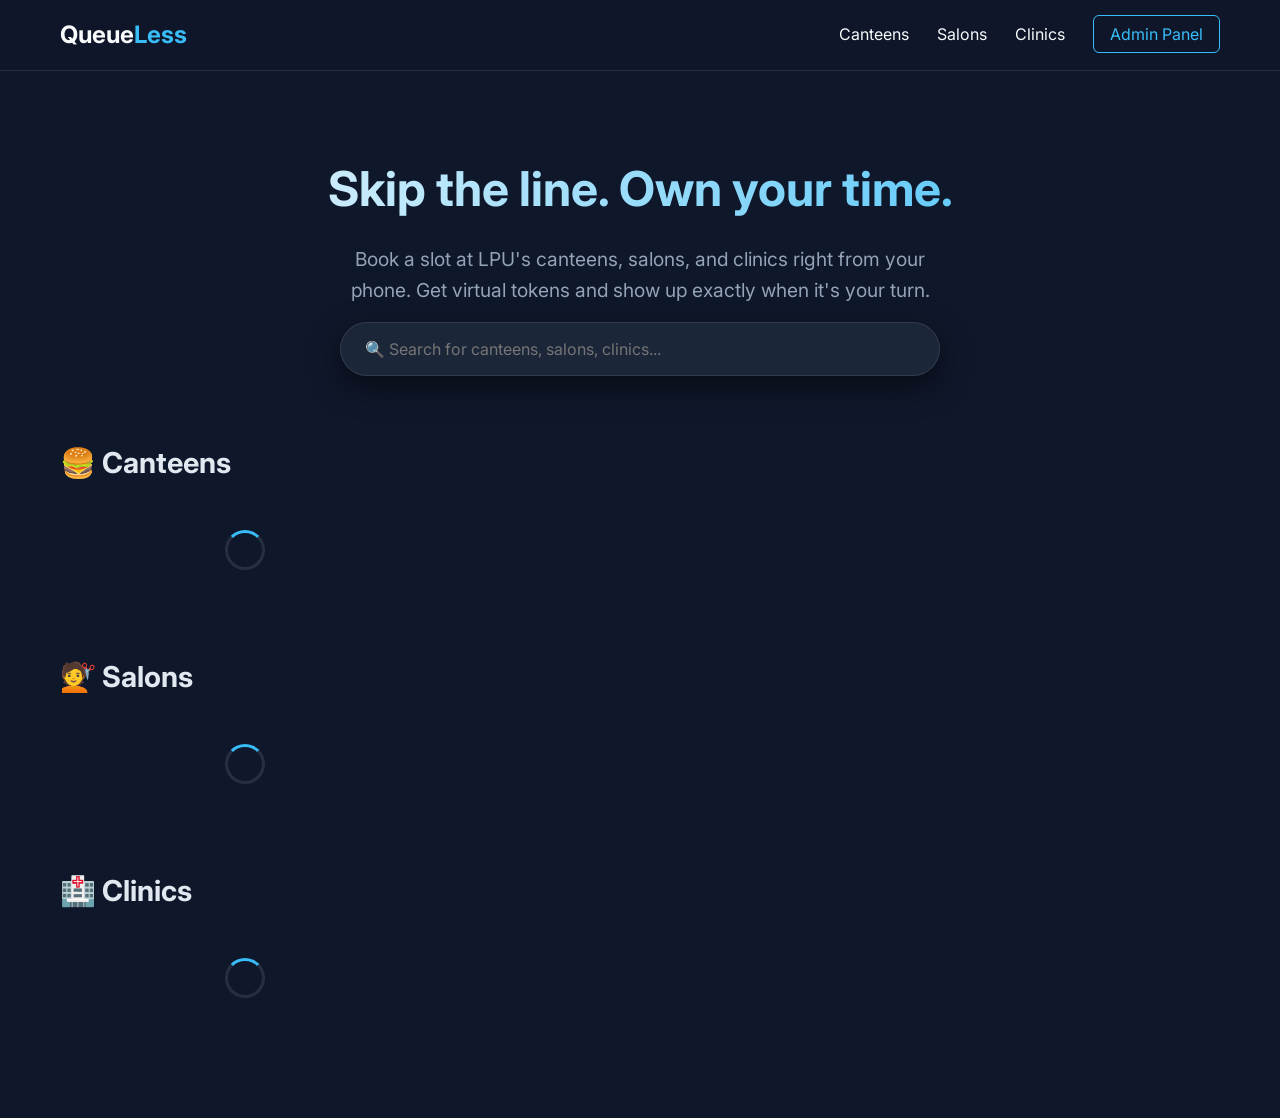
==== frontend/index.html @ 1bfd5995 "Initial commit" ====
<!DOCTYPE html>
<html lang="en">
<head>
    <meta charset="UTF-8">
    <meta name="viewport" content="width=device-width, initial-scale=1.0">
    <title>QueueLess | Smart Slot Booking</title>
    <link rel="stylesheet" href="style.css">
    <link href="https://fonts.googleapis.com/css2?family=Inter:wght@300;400;600;700&display=swap" rel="stylesheet">
</head>
<body>

    <!-- Notification Toast -->
    <div id="notificationToast" class="toast hidden">
        <div class="toast-content">
            <span class="icon">🔔</span>
            <p id="toastMessage">Notification message</p>
        </div>
    </div>

    <!-- Header -->
    <header class="glass-header">
        <div class="container nav-bar">
            <div class="logo">Queue<span>Less</span></div>
            <nav>
                <a href="#canteens">Canteens</a>
                <a href="#salons">Salons</a>
                <a href="#clinics">Clinics</a>
                <a href="admin.html" class="btn-outline">Admin Panel</a>
            </nav>
        </div>
    </header>

    <!-- Hero Section -->
    <section class="hero container">
        <h1>Skip the line. Own your time.</h1>
        <p>Book a slot at LPU's canteens, salons, and clinics right from your phone. Get virtual tokens and show up exactly when it's your turn.</p>
    </section>

    <!-- Search Bar -->
    <div class="container search-container">
        <input type="text" id="searchInput" placeholder="🔍 Search for canteens, salons, clinics..." oninput="filterServices()">
    </div>

    <!-- Services Container -->
    <main class="container">
        <!-- Canteens -->
        <section id="canteens" class="service-section">
            <h2>🍔 Canteens</h2>
            <div class="card-grid" id="canteenGrid">
                <div class="spinner"></div> <!-- Loading skeleton -->
            </div>
        </section>

        <!-- Salons -->
        <section id="salons" class="service-section">
            <h2>💇 Salons</h2>
            <div class="card-grid" id="salonGrid">
                <div class="spinner"></div>
            </div>
        </section>

        <!-- Clinics -->
        <section id="clinics" class="service-section">
            <h2>🏥 Clinics</h2>
            <div class="card-grid" id="clinicGrid">
                <div class="spinner"></div>
            </div>
        </section>
    </main>

    <!-- Booking details dashboard (for currently active user token) -->
    <div class="active-status hidden" id="activeStatus">
        <div class="status-content">
            <h3>Your Live Queue Status</h3>
            <div class="status-grid">
                <div class="status-item">
                    <span>Your Token</span>
                    <strong id="userTokenDisplay">-</strong>
                </div>
                <div class="status-item">
                    <span>Serving Now</span>
                    <strong id="servingTokenDisplay">-</strong>
                </div>
                <div class="status-item">
                    <span>Position</span>
                    <strong id="positionDisplay">-</strong>
                </div>
                <div class="status-item">
                    <span>ETA</span>
                    <strong id="etaDisplay">-</strong>
                </div>
                <div class="status-item">
                    <button class="btn-danger" id="cancelBtn" onclick="cancelBooking()">Cancel</button>
                </div>
            </div>
        </div>
    </div>

    <!-- Booking Modal -->
    <div id="bookingModal" class="modal hidden">
        <div class="modal-content glass-card">
            <span class="close-btn" onclick="closeModal()">&times;</span>
            <h2 id="modalTitle">Book Slot</h2>
            <form id="bookingForm" onsubmit="submitBooking(event)">
                <input type="hidden" id="serviceId">
                <input type="hidden" id="serviceCategory">
                
                <div class="form-group">
                    <label for="userName">Name</label>
                    <input type="text" id="userName" required placeholder="Enter your full name">
                </div>
                
                <div class="form-group">
                    <label for="userPhone">Phone Number</label>
                    <input type="tel" id="userPhone" required pattern="[0-9]{10}" placeholder="10-digit number">
                </div>

                <div class="form-group">
                    <label>Available Slots Left</label>
                    <div class="slot-count" id="slotsLeft">--</div>
                </div>
                
                <button type="submit" class="btn-primary" id="bookBtn">Confirm Booking</button>
            </form>
        </div>
    </div>

    <script src="script.js"></script>
</body>
</html>
---- frontend/style.css ----
:root {
    --bg-color: #0f172a;
    --text-primary: #f8fafc;
    --text-secondary: #94a3b8;
    --accent-color: #38bdf8;
    --accent-glow: rgba(56, 189, 248, 0.4);
    --card-bg: rgba(30, 41, 59, 0.7);
    --card-border: rgba(255, 255, 255, 0.1);
    --success: #10b981;
    --danger: #ef4444;
}

* {
    margin: 0;
    padding: 0;
    box-sizing: border-box;
    font-family: 'Inter', sans-serif;
}

body {
    background-color: var(--bg-color);
    color: var(--text-primary);
    line-height: 1.6;
    overflow-x: hidden;
    padding-bottom: 100px;
}

.container {
    max-width: 1200px;
    margin: 0 auto;
    padding: 0 20px;
}

/* Typography & Colors */
h1 {
    font-size: 3rem;
    font-weight: 700;
    margin-bottom: 1rem;
    background: linear-gradient(90deg, #f8fafc, #38bdf8);
    -webkit-background-clip: text;
    -webkit-text-fill-color: transparent;
}

h2 {
    font-size: 1.8rem;
    margin-bottom: 1.5rem;
    color: #e2e8f0;
}

p {
    color: var(--text-secondary);
}

.hidden {
    display: none !important;
}

/* Glassmorphism Classes */
.glass-header {
    background: rgba(15, 23, 42, 0.8);
    backdrop-filter: blur(12px);
    -webkit-backdrop-filter: blur(12px);
    border-bottom: 1px solid var(--card-border);
    position: sticky;
    top: 0;
    z-index: 100;
    padding: 1rem 0;
}

.nav-bar {
    display: flex;
    justify-content: space-between;
    align-items: center;
}

.logo {
    font-size: 1.5rem;
    font-weight: 700;
}
.logo span {
    color: var(--accent-color);
}

nav a {
    color: var(--text-primary);
    text-decoration: none;
    margin-left: 1.5rem;
    font-weight: 400;
    transition: color 0.3s;
}

nav a:hover {
    color: var(--accent-color);
}

/* Buttons */
.btn-outline {
    border: 1px solid var(--accent-color);
    color: var(--accent-color);
    padding: 0.5rem 1rem;
    border-radius: 6px;
    transition: all 0.3s ease;
}

.btn-outline:hover {
    background: var(--accent-color);
    color: var(--bg-color) !important;
    box-shadow: 0 0 15px var(--accent-glow);
}

.btn-primary {
    background: var(--accent-color);
    color: var(--bg-color);
    border: none;
    padding: 0.75rem 1.5rem;
    border-radius: 6px;
    font-size: 1rem;
    font-weight: 600;
    cursor: pointer;
    transition: all 0.3s ease;
    width: 100%;
}

.btn-primary:hover {
    box-shadow: 0 0 15px var(--accent-glow);
    transform: translateY(-2px);
}

.btn-primary:disabled {
    background: #475569;
    cursor: not-allowed;
    box-shadow: none;
    transform: none;
}

/* Hero */
.hero {
    text-align: center;
    padding: 5rem 0 3rem 0;
}

.hero p {
    font-size: 1.2rem;
    max-width: 600px;
    margin: 0 auto;
}

/* Services Sections */
.service-section {
    margin-top: 4rem;
}

.card-grid {
    display: grid;
    grid-template-columns: repeat(auto-fill, minmax(300px, 1fr));
    gap: 1.5rem;
}

.service-card {
    background: var(--card-bg);
    border: 1px solid var(--card-border);
    border-radius: 12px;
    padding: 1.5rem;
    transition: transform 0.3s ease, border-color 0.3s ease;
}

.service-card:hover {
    transform: translateY(-5px);
    border-color: var(--accent-color);
}

.service-card h3 {
    font-size: 1.3rem;
    margin-bottom: 0.5rem;
}

.service-card .location {
    font-size: 0.9rem;
    color: var(--text-secondary);
    margin-bottom: 1rem;
    display: flex;
    align-items: center;
    gap: 5px;
}

.live-tags {
    display: flex;
    justify-content: space-between;
    margin-bottom: 1.5rem;
    padding: 0.8rem;
    background: rgba(0, 0, 0, 0.2);
    border-radius: 8px;
}

.tag {
    display: flex;
    flex-direction: column;
}

.tag span {
    font-size: 0.8rem;
    color: var(--text-secondary);
}

.tag strong {
    font-size: 1.1rem;
    color: var(--accent-color);
}

/* Modals */
.modal {
    position: fixed;
    top: 0;
    left: 0;
    width: 100%;
    height: 100%;
    background: rgba(0,0,0,0.7);
    backdrop-filter: blur(5px);
    display: flex;
    justify-content: center;
    align-items: center;
    z-index: 1000;
}

.glass-card {
    background: #1e293b;
    border: 1px solid var(--card-border);
    border-radius: 12px;
    padding: 2rem;
    width: 90%;
    max-width: 400px;
    position: relative;
    box-shadow: 0 20px 40px rgba(0,0,0,0.5);
}

.close-btn {
    position: absolute;
    top: 15px;
    right: 20px;
    font-size: 1.5rem;
    cursor: pointer;
    color: var(--text-secondary);
    transition: color 0.3s;
}

.close-btn:hover {
    color: var(--danger);
}

.form-group {
    margin-bottom: 1.5rem;
}

.form-group label {
    display: block;
    margin-bottom: 0.5rem;
    font-size: 0.9rem;
    color: #cbd5e1;
}

.form-group input {
    width: 100%;
    padding: 0.8rem;
    background: #0f172a;
    border: 1px solid var(--card-border);
    border-radius: 6px;
    color: white;
    font-size: 1rem;
}

.form-group input:focus {
    outline: none;
    border-color: var(--accent-color);
    box-shadow: 0 0 5px var(--accent-glow);
}

/* Active Status Bar (Floating) */
.active-status {
    position: fixed;
    bottom: 20px;
    left: 50%;
    transform: translateX(-50%);
    background: rgba(15, 23, 42, 0.95);
    backdrop-filter: blur(10px);
    border: 1px solid var(--accent-color);
    border-radius: 12px;
    padding: 1rem 2rem;
    box-shadow: 0 10px 30px var(--accent-glow);
    z-index: 90;
    width: 90%;
    max-width: 600px;
    text-align: center;
}

.status-grid {
    display: flex;
    justify-content: space-around;
    margin-top: 1rem;
}

.status-item {
    display: flex;
    flex-direction: column;
}

.status-item span {
    font-size: 0.8rem;
    color: var(--text-secondary);
}

.status-item strong {
    font-size: 1.5rem;
    color: var(--accent-color);
}

/* Notification Toast */
.toast {
    position: fixed;
    top: 20px;
    right: 20px;
    background: var(--success);
    color: white;
    padding: 1rem 1.5rem;
    border-radius: 8px;
    z-index: 2000;
    box-shadow: 0 5px 15px rgba(0,0,0,0.3);
    animation: slideIn 0.3s ease;
}

.toast-content {
    display: flex;
    align-items: center;
    gap: 10px;
}

@keyframes slideIn {
    from { transform: translateX(100%); opacity: 0; }
    to { transform: translateX(0); opacity: 1; }
}

.spinner {
    width: 40px;
    height: 40px;
    border: 3px solid rgba(255,255,255,0.1);
    border-radius: 50%;
    border-top-color: var(--accent-color);
    animation: spin 1s ease-in-out infinite;
    margin: 20px auto;
}

@keyframes spin {
    to { transform: rotate(360deg); }
}

/* Table styles for Admin panel */
.admin-view {
    padding: 3rem 0;
}

.admin-header {
    display: flex;
    justify-content: space-between;
    align-items: center;
    margin-bottom: 2rem;
}

.flex-container {
    display: flex;
    gap: 2rem;
    flex-wrap: wrap;
}

.admin-sidebar {
    width: 250px;
    background: var(--card-bg);
    border: 1px solid var(--card-border);
    border-radius: 12px;
    padding: 1rem;
    align-self: flex-start;
}

.admin-sidebar h3 {
    margin-bottom: 1rem;
    font-size: 1.1rem;
    border-bottom: 1px solid var(--card-border);
    padding-bottom: 0.5rem;
}

.sidebar-btn {
    display: block;
    width: 100%;
    text-align: left;
    background: none;
    border: none;
    color: var(--text-secondary);
    padding: 0.8rem;
    cursor: pointer;
    border-radius: 6px;
    transition: all 0.2s;
}

.sidebar-btn:hover, .sidebar-btn.active {
    background: rgba(56, 189, 248, 0.1);
    color: var(--accent-color);
}

.admin-content {
    flex: 1;
    background: var(--card-bg);
    border: 1px solid var(--card-border);
    border-radius: 12px;
    padding: 2rem;
}

.queue-header {
    display: flex;
    justify-content: space-between;
    align-items: center;
    margin-bottom: 2rem;
    background: rgba(0,0,0,0.2);
    padding: 1.5rem;
    border-radius: 10px;
}

table {
    width: 100%;
    border-collapse: collapse;
}

th, td {
    padding: 1rem;
    text-align: left;
    border-bottom: 1px solid var(--card-border);
}

th {
    color: var(--text-secondary);
    font-weight: 500;
}

tbody tr:hover {
    background: rgba(255,255,255,0.02);
}

/* Extra Feature Styles */
.search-container {
    margin-top: -2rem;
    margin-bottom: 2rem;
    position: relative;
    z-index: 10;
    text-align: center;
}
#searchInput {
    width: 100%;
    max-width: 600px;
    padding: 1rem 1.5rem;
    font-size: 1rem;
    border-radius: 30px;
    border: 1px solid var(--card-border);
    background: rgba(30, 41, 59, 0.9);
    color: white;
    backdrop-filter: blur(10px);
    box-shadow: 0 10px 30px rgba(0,0,0,0.5);
    transition: all 0.3s;
}
#searchInput:focus {
    outline: none;
    border-color: var(--accent-color);
    box-shadow: 0 0 15px var(--accent-glow);
}

.btn-danger {
    background: rgba(239, 68, 68, 0.2);
    color: var(--danger);
    border: 1px solid var(--danger);
    padding: 0.5rem 1rem;
    border-radius: 6px;
    cursor: pointer;
    transition: all 0.3s;
    font-weight: 600;
}
.btn-danger:hover {
    background: var(--danger);
    color: white;
}
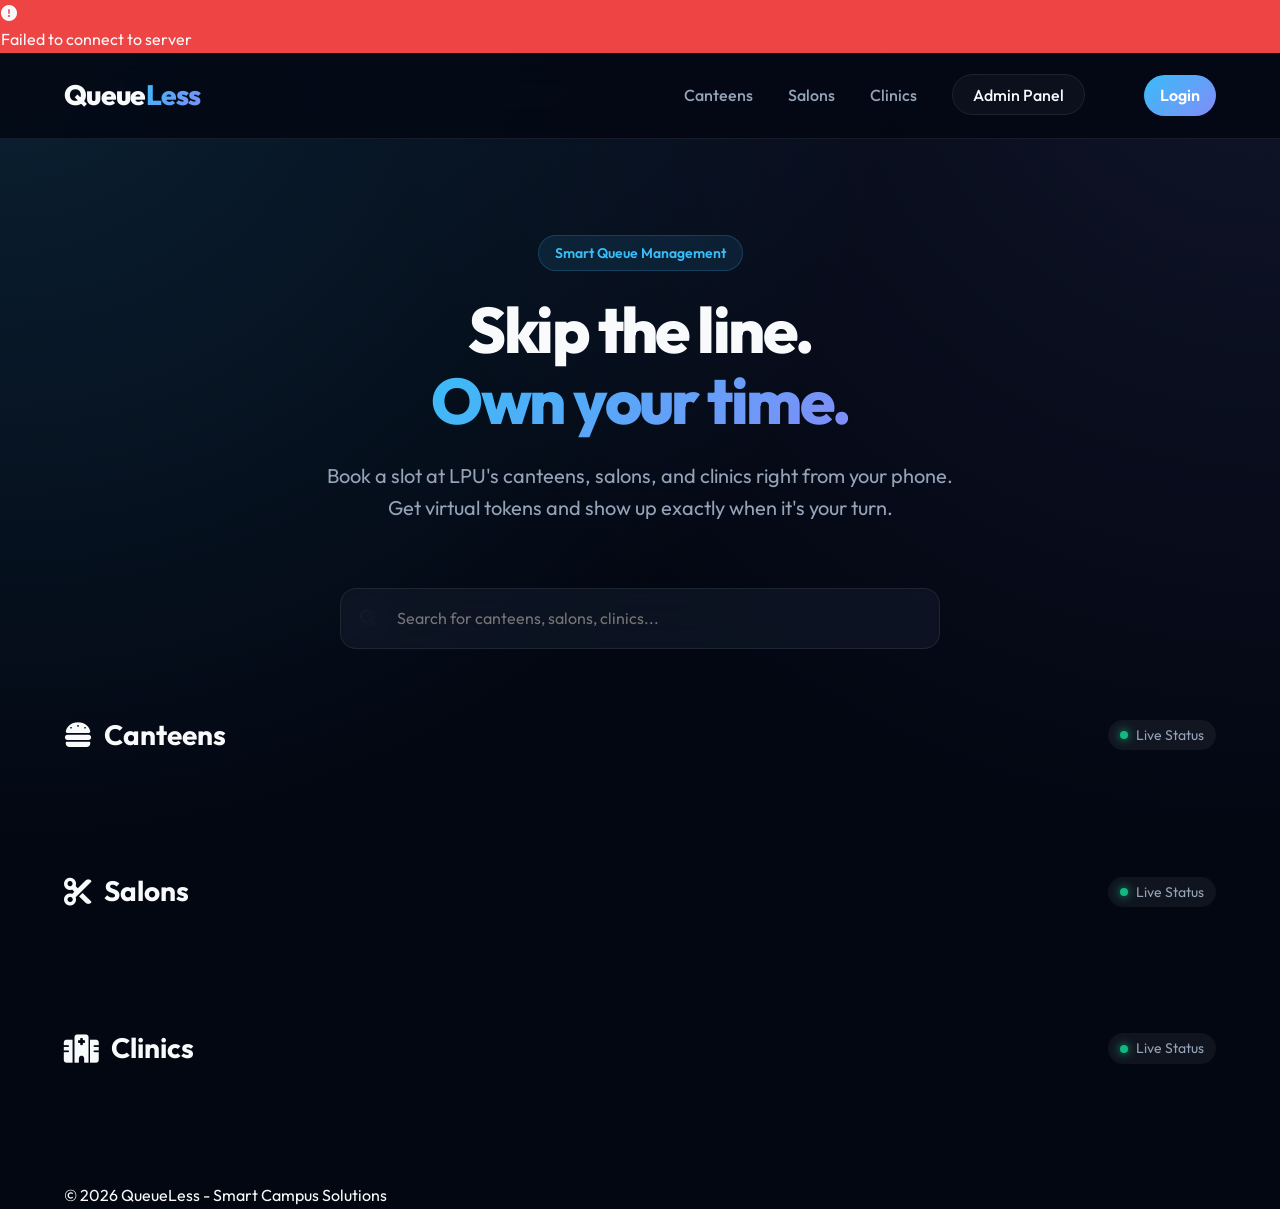
==== commit ad196ba0: "update" ====
--- a/frontend/index.html
+++ b/frontend/index.html
@@ -3,16 +3,25 @@
 <head>
     <meta charset="UTF-8">
     <meta name="viewport" content="width=device-width, initial-scale=1.0">
-    <title>QueueLess | Smart Slot Booking</title>
+    <title>QueueLess | Smart Slot Booking System for LPU</title>
+    <meta name="description" content="QueueLess is a smart slot booking system for LPU canteens, salons, and clinics. Skip the lines and manage your time efficiently.">
+    
+    <!-- Premium Fonts -->
+    <link rel="preconnect" href="https://fonts.googleapis.com">
+    <link rel="preconnect" href="https://fonts.gstatic.com" crossorigin>
+    <link href="https://fonts.googleapis.com/css2?family=Outfit:wght@300;400;500;600;700;800&display=swap" rel="stylesheet">
+    
+    <!-- Icons -->
+    <link rel="stylesheet" href="https://cdnjs.cloudflare.com/ajax/libs/font-awesome/6.4.0/css/all.min.css">
+    
     <link rel="stylesheet" href="style.css">
-    <link href="https://fonts.googleapis.com/css2?family=Inter:wght@300;400;600;700&display=swap" rel="stylesheet">
 </head>
 <body>
 
     <!-- Notification Toast -->
     <div id="notificationToast" class="toast hidden">
         <div class="toast-content">
-            <span class="icon">🔔</span>
+            <i class="fas fa-bell"></i>
             <p id="toastMessage">Notification message</p>
         </div>
     </div>
@@ -21,60 +30,87 @@
     <header class="glass-header">
         <div class="container nav-bar">
             <div class="logo">Queue<span>Less</span></div>
-            <nav>
+            <nav id="mainNav">
                 <a href="#canteens">Canteens</a>
                 <a href="#salons">Salons</a>
                 <a href="#clinics">Clinics</a>
                 <a href="admin.html" class="btn-outline">Admin Panel</a>
+                <div id="authLinks" style="display:inline-block; margin-left:1.5rem;">
+                    <!-- Populated by JS -->
+                </div>
             </nav>
         </div>
     </header>
 
     <!-- Hero Section -->
     <section class="hero container">
-        <h1>Skip the line. Own your time.</h1>
+        <div class="hero-badge">Smart Queue Management</div>
+        <h1>Skip the line. <br><span>Own your time.</span></h1>
         <p>Book a slot at LPU's canteens, salons, and clinics right from your phone. Get virtual tokens and show up exactly when it's your turn.</p>
     </section>
 
     <!-- Search Bar -->
     <div class="container search-container">
-        <input type="text" id="searchInput" placeholder="🔍 Search for canteens, salons, clinics..." oninput="filterServices()">
+        <div class="search-wrapper">
+            <i class="fas fa-search"></i>
+            <input type="text" id="searchInput" placeholder="Search for canteens, salons, clinics..." oninput="filterServices()">
+        </div>
     </div>
 
     <!-- Services Container -->
     <main class="container">
         <!-- Canteens -->
         <section id="canteens" class="service-section">
-            <h2>🍔 Canteens</h2>
+            <div class="section-header">
+                <h2><i class="fas fa-hamburger"></i> Canteens</h2>
+                <div class="live-indicator"><span class="dot"></span> Live Status</div>
+            </div>
             <div class="card-grid" id="canteenGrid">
-                <div class="spinner"></div> <!-- Loading skeleton -->
+                <div class="spinner-container">
+                    <div class="spinner"></div>
+                    <p>Fetching latest data...</p>
+                </div>
             </div>
         </section>
 
         <!-- Salons -->
         <section id="salons" class="service-section">
-            <h2>💇 Salons</h2>
+            <div class="section-header">
+                <h2><i class="fas fa-scissors"></i> Salons</h2>
+                <div class="live-indicator"><span class="dot"></span> Live Status</div>
+            </div>
             <div class="card-grid" id="salonGrid">
-                <div class="spinner"></div>
+                <div class="spinner-container">
+                    <div class="spinner"></div>
+                    <p>Fetching latest data...</p>
+                </div>
             </div>
         </section>
 
         <!-- Clinics -->
         <section id="clinics" class="service-section">
-            <h2>🏥 Clinics</h2>
+            <div class="section-header">
+                <h2><i class="fas fa-hospital"></i> Clinics</h2>
+                <div class="live-indicator"><span class="dot"></span> Live Status</div>
+            </div>
             <div class="card-grid" id="clinicGrid">
-                <div class="spinner"></div>
+                <div class="spinner-container">
+                    <div class="spinner"></div>
+                    <p>Fetching latest data...</p>
+                </div>
             </div>
         </section>
     </main>
 
-    <!-- Booking details dashboard (for currently active user token) -->
+    <!-- Active Status Bar (Floating) -->
     <div class="active-status hidden" id="activeStatus">
         <div class="status-content">
-            <h3>Your Live Queue Status</h3>
+            <div class="status-header">
+                <h3><i class="fas fa-ticket-alt"></i> Your Active Booking</h3>
+            </div>
             <div class="status-grid">
                 <div class="status-item">
-                    <span>Your Token</span>
+                    <span>Token</span>
                     <strong id="userTokenDisplay">-</strong>
                 </div>
                 <div class="status-item">
@@ -89,8 +125,20 @@
                     <span>ETA</span>
                     <strong id="etaDisplay">-</strong>
                 </div>
-                <div class="status-item">
-                    <button class="btn-danger" id="cancelBtn" onclick="cancelBooking()">Cancel</button>
+                <div class="status-item cancel-action">
+                    <button class="btn-danger-outline" id="cancelBtn" onclick="cancelBooking()">
+                        <i class="fas fa-times"></i> Cancel
+                    </button>
+                </div>
+            </div>
+            <!-- Progress Bar -->
+            <div class="queue-progress-container">
+                <div class="queue-progress-bar">
+                    <div id="queueProgressFill" class="progress-fill" style="width: 5%"></div>
+                </div>
+                <div class="progress-labels">
+                    <span>Joined</span>
+                    <span>Your Turn</span>
                 </div>
             </div>
         </div>
@@ -100,24 +148,35 @@
     <div id="bookingModal" class="modal hidden">
         <div class="modal-content glass-card">
             <span class="close-btn" onclick="closeModal()">&times;</span>
-            <h2 id="modalTitle">Book Slot</h2>
+            <div class="modal-header">
+                <i class="fas fa-calendar-check"></i>
+                <h2 id="modalTitle">Book Slot</h2>
+            </div>
             <form id="bookingForm" onsubmit="submitBooking(event)">
                 <input type="hidden" id="serviceId">
                 <input type="hidden" id="serviceCategory">
                 
                 <div class="form-group">
-                    <label for="userName">Name</label>
-                    <input type="text" id="userName" required placeholder="Enter your full name">
+                    <label for="userName">Full Name</label>
+                    <div class="input-wrapper">
+                        <i class="fas fa-user"></i>
+                        <input type="text" id="userName" required placeholder="John Doe">
+                    </div>
                 </div>
                 
                 <div class="form-group">
                     <label for="userPhone">Phone Number</label>
-                    <input type="tel" id="userPhone" required pattern="[0-9]{10}" placeholder="10-digit number">
+                    <div class="input-wrapper">
+                        <i class="fas fa-phone"></i>
+                        <input type="tel" id="userPhone" required pattern="[0-9]{10}" placeholder="10-digit number">
+                    </div>
                 </div>
 
-                <div class="form-group">
-                    <label>Available Slots Left</label>
-                    <div class="slot-count" id="slotsLeft">--</div>
+                <div class="modal-info">
+                    <div class="info-item">
+                        <span>Slots Left</span>
+                        <strong id="slotsLeft">--</strong>
+                    </div>
                 </div>
                 
                 <button type="submit" class="btn-primary" id="bookBtn">Confirm Booking</button>
@@ -125,6 +184,12 @@
         </div>
     </div>
 
+    <footer>
+        <div class="container">
+            <p>&copy; 2026 QueueLess - Smart Campus Solutions</p>
+        </div>
+    </footer>
+
     <script src="script.js"></script>
 </body>
 </html>
--- a/frontend/style.css
+++ b/frontend/style.css
@@ -1,70 +1,71 @@
 :root {
-    --bg-color: #0f172a;
+    --bg-color: #030712;
+    --card-bg: rgba(17, 24, 39, 0.7);
+    --card-border: rgba(255, 255, 255, 0.08);
+    --accent-primary: #38bdf8;
+    --accent-secondary: #818cf8;
     --text-primary: #f8fafc;
     --text-secondary: #94a3b8;
-    --accent-color: #38bdf8;
-    --accent-glow: rgba(56, 189, 248, 0.4);
-    --card-bg: rgba(30, 41, 59, 0.7);
-    --card-border: rgba(255, 255, 255, 0.1);
     --success: #10b981;
     --danger: #ef4444;
+    --glass-blur: 16px;
+    --transition-smooth: all 0.4s cubic-bezier(0.4, 0, 0.2, 1);
 }
 
 * {
     margin: 0;
     padding: 0;
     box-sizing: border-box;
-    font-family: 'Inter', sans-serif;
+    font-family: 'Outfit', sans-serif;
+    scroll-behavior: smooth;
 }
 
 body {
     background-color: var(--bg-color);
+    background-image: 
+        radial-gradient(at 0% 0%, rgba(56, 189, 248, 0.15) 0px, transparent 50%),
+        radial-gradient(at 100% 0%, rgba(129, 140, 248, 0.1) 0px, transparent 50%);
     color: var(--text-primary);
     line-height: 1.6;
     overflow-x: hidden;
-    padding-bottom: 100px;
+    min-height: 100vh;
+}
+
+/* Custom Scrollbar */
+::-webkit-scrollbar {
+    width: 8px;
+}
+::-webkit-scrollbar-track {
+    background: var(--bg-color);
+}
+::-webkit-scrollbar-thumb {
+    background: #1f2937;
+    border-radius: 10px;
+}
+::-webkit-scrollbar-thumb:hover {
+    background: var(--accent-primary);
 }
 
 .container {
     max-width: 1200px;
     margin: 0 auto;
-    padding: 0 20px;
-}
-
-/* Typography & Colors */
-h1 {
-    font-size: 3rem;
-    font-weight: 700;
-    margin-bottom: 1rem;
-    background: linear-gradient(90deg, #f8fafc, #38bdf8);
-    -webkit-background-clip: text;
-    -webkit-text-fill-color: transparent;
-}
-
-h2 {
-    font-size: 1.8rem;
-    margin-bottom: 1.5rem;
-    color: #e2e8f0;
-}
-
-p {
-    color: var(--text-secondary);
+    padding: 0 24px;
 }
 
 .hidden {
     display: none !important;
 }
 
-/* Glassmorphism Classes */
+/* Header & Logo */
 .glass-header {
-    background: rgba(15, 23, 42, 0.8);
-    backdrop-filter: blur(12px);
-    -webkit-backdrop-filter: blur(12px);
+    background: rgba(3, 7, 18, 0.8);
+    backdrop-filter: blur(var(--glass-blur));
+    -webkit-backdrop-filter: blur(var(--glass-blur));
     border-bottom: 1px solid var(--card-border);
     position: sticky;
     top: 0;
-    z-index: 100;
-    padding: 1rem 0;
+    z-index: 1000;
+    padding: 1.25rem 0;
 }
 
 .nav-bar {
@@ -74,137 +75,359 @@
 }
 
 .logo {
-    font-size: 1.5rem;
-    font-weight: 700;
-}
+    font-size: 1.75rem;
+    font-weight: 800;
+    letter-spacing: -0.025em;
+}
+
 .logo span {
-    color: var(--accent-color);
+    background: linear-gradient(135deg, var(--accent-primary), var(--accent-secondary));
+    -webkit-background-clip: text;
+    -webkit-text-fill-color: transparent;
+}
+
+.admin-badge {
+    font-size: 10px;
+    background: rgba(129, 140, 248, 0.2);
+    color: var(--accent-secondary);
+    padding: 2px 8px;
+    border-radius: 20px;
+    margin-left: 8px;
+    border: 1px solid rgba(129, 140, 248, 0.3);
+    vertical-align: middle;
 }
 
 nav a {
+    color: var(--text-secondary);
+    text-decoration: none;
+    margin-left: 2rem;
+    font-weight: 500;
+    transition: var(--transition-smooth);
+}
+
+nav a:hover {
     color: var(--text-primary);
-    text-decoration: none;
-    margin-left: 1.5rem;
-    font-weight: 400;
-    transition: color 0.3s;
-}
-
-nav a:hover {
-    color: var(--accent-color);
 }
 
 /* Buttons */
 .btn-outline {
-    border: 1px solid var(--accent-color);
-    color: var(--accent-color);
-    padding: 0.5rem 1rem;
-    border-radius: 6px;
-    transition: all 0.3s ease;
+    border: 1px solid var(--card-border);
+    color: var(--text-primary);
+    padding: 0.6rem 1.25rem;
+    border-radius: 50px;
+    background: rgba(255, 255, 255, 0.03);
 }
 
 .btn-outline:hover {
-    background: var(--accent-color);
-    color: var(--bg-color) !important;
-    box-shadow: 0 0 15px var(--accent-glow);
+    background: rgba(255, 255, 255, 0.1);
+    border-color: var(--text-primary);
+}
+
+.user-pill {
+    background: rgba(255,255,255,0.05);
+    padding: 0.4rem 0.8rem;
+    border-radius: 50px;
+    display: flex;
+    align-items: center;
+    gap: 10px;
+    border: 1px solid var(--card-border);
+}
+
+.user-pill span {
+    font-weight: 600;
+    font-size: 14px;
+}
+
+.logout-btn {
+    background: none;
+    border: none;
+    color: var(--text-secondary);
+    cursor: pointer;
+    transition: var(--transition-smooth);
+    padding: 2px;
+}
+
+.logout-btn:hover {
+    color: var(--danger);
 }
 
 .btn-primary {
-    background: var(--accent-color);
-    color: var(--bg-color);
+    background: linear-gradient(135deg, var(--accent-primary), var(--accent-secondary));
+    color: white;
     border: none;
-    padding: 0.75rem 1.5rem;
-    border-radius: 6px;
+    padding: 0.8rem 1.5rem;
+    border-radius: 12px;
     font-size: 1rem;
     font-weight: 600;
     cursor: pointer;
-    transition: all 0.3s ease;
-    width: 100%;
-}
-
-.btn-primary:hover {
-    box-shadow: 0 0 15px var(--accent-glow);
+    transition: var(--transition-smooth);
+    display: inline-flex;
+    align-items: center;
+    justify-content: center;
+    gap: 8px;
+}
+
+.btn-primary:hover:not(:disabled) {
     transform: translateY(-2px);
+    box-shadow: 0 8px 25px rgba(56, 189, 248, 0.4);
 }
 
 .btn-primary:disabled {
-    background: #475569;
+    opacity: 0.5;
     cursor: not-allowed;
-    box-shadow: none;
-    transform: none;
-}
-
-/* Hero */
+}
+
+.btn-danger-outline {
+    background: rgba(239, 68, 68, 0.1);
+    color: var(--danger);
+    border: 1px solid rgba(239, 68, 68, 0.3);
+    padding: 0.5rem 1rem;
+    border-radius: 8px;
+    cursor: pointer;
+    transition: var(--transition-smooth);
+}
+
+.btn-danger-outline:hover {
+    background: var(--danger);
+    color: white;
+}
+
+/* Hero Section */
 .hero {
     text-align: center;
-    padding: 5rem 0 3rem 0;
+    padding: 6rem 0 4rem 0;
+}
+
+.hero-badge {
+    display: inline-block;
+    background: rgba(56, 189, 248, 0.1);
+    color: var(--accent-primary);
+    padding: 6px 16px;
+    border-radius: 20px;
+    font-size: 14px;
+    font-weight: 600;
+    margin-bottom: 1.5rem;
+    border: 1px solid rgba(56, 189, 248, 0.2);
+}
+
+.hero h1 {
+    font-size: 4rem;
+    font-weight: 800;
+    line-height: 1.1;
+    margin-bottom: 1.5rem;
+    letter-spacing: -0.04em;
+}
+
+.hero h1 span {
+    background: linear-gradient(135deg, var(--accent-primary), var(--accent-secondary));
+    -webkit-background-clip: text;
+    -webkit-text-fill-color: transparent;
 }
 
 .hero p {
-    font-size: 1.2rem;
+    font-size: 1.25rem;
+    color: var(--text-secondary);
+    max-width: 650px;
+    margin: 0 auto;
+}
+
+/* Search */
+.search-container {
+    margin-bottom: 4rem;
+}
+
+.search-wrapper {
+    position: relative;
     max-width: 600px;
     margin: 0 auto;
 }
 
-/* Services Sections */
+.search-wrapper i {
+    position: absolute;
+    left: 20px;
+    top: 50%;
+    transform: translateY(-50%);
+    color: var(--text-secondary);
+}
+
+#searchInput {
+    width: 100%;
+    padding: 1.2rem 1.2rem 1.2rem 3.5rem;
+    background: var(--card-bg);
+    border: 1px solid var(--card-border);
+    border-radius: 16px;
+    color: white;
+    font-size: 1rem;
+    backdrop-filter: blur(var(--glass-blur));
+    transition: var(--transition-smooth);
+}
+
+#searchInput:focus {
+    outline: none;
+    border-color: var(--accent-primary);
+    box-shadow: 0 0 0 4px rgba(56, 189, 248, 0.1);
+}
+
+/* Service Sections */
 .service-section {
-    margin-top: 4rem;
-}
-
+    margin-bottom: 5rem;
+}
+
+.section-header {
+    display: flex;
+    justify-content: space-between;
+    align-items: center;
+    margin-bottom: 2rem;
+}
+
+.section-header h2 {
+    font-size: 1.75rem;
+    display: flex;
+    align-items: center;
+    gap: 12px;
+}
+
+.live-indicator {
+    font-size: 14px;
+    color: var(--text-secondary);
+    display: flex;
+    align-items: center;
+    gap: 8px;
+    background: rgba(255,255,255,0.05);
+    padding: 4px 12px;
+    border-radius: 20px;
+}
+
+.dot {
+    width: 8px;
+    height: 8px;
+    background: var(--success);
+    border-radius: 50%;
+    box-shadow: 0 0 10px var(--success);
+    animation: pulse 2s infinite;
+}
+
+@keyframes pulse {
+    0% { transform: scale(1); opacity: 1; }
+    50% { transform: scale(1.5); opacity: 0.5; }
+    100% { transform: scale(1); opacity: 1; }
+}
+
+/* Cards */
 .card-grid {
     display: grid;
-    grid-template-columns: repeat(auto-fill, minmax(300px, 1fr));
+    grid-template-columns: repeat(auto-fill, minmax(320px, 1fr));
     gap: 1.5rem;
 }
 
 .service-card {
     background: var(--card-bg);
     border: 1px solid var(--card-border);
-    border-radius: 12px;
-    padding: 1.5rem;
-    transition: transform 0.3s ease, border-color 0.3s ease;
+    border-radius: 20px;
+    padding: 2rem;
+    transition: var(--transition-smooth);
+    position: relative;
+    overflow: hidden;
+}
+
+.service-card::before {
+    content: '';
+    position: absolute;
+    top: 0;
+    left: 0;
+    width: 100%;
+    height: 100%;
+    background: linear-gradient(135deg, var(--accent-primary), var(--accent-secondary));
+    opacity: 0;
+    transition: var(--transition-smooth);
+    z-index: 0;
 }
 
 .service-card:hover {
-    transform: translateY(-5px);
-    border-color: var(--accent-color);
+    transform: translateY(-8px);
+    border-color: var(--accent-primary);
+}
+
+.service-card > * {
+    position: relative;
+    z-index: 1;
 }
 
 .service-card h3 {
-    font-size: 1.3rem;
+    font-size: 1.4rem;
     margin-bottom: 0.5rem;
 }
 
 .service-card .location {
+    color: var(--text-secondary);
     font-size: 0.9rem;
-    color: var(--text-secondary);
-    margin-bottom: 1rem;
-    display: flex;
-    align-items: center;
-    gap: 5px;
+    margin-bottom: 1.5rem;
+    display: flex;
+    align-items: center;
+    gap: 6px;
 }
 
 .live-tags {
-    display: flex;
-    justify-content: space-between;
+    display: grid;
+    grid-template-columns: 1fr 1fr;
+    gap: 1rem;
+    background: rgba(0,0,0,0.3);
+    padding: 1rem;
+    border-radius: 16px;
     margin-bottom: 1.5rem;
-    padding: 0.8rem;
-    background: rgba(0, 0, 0, 0.2);
-    border-radius: 8px;
-}
-
-.tag {
-    display: flex;
-    flex-direction: column;
 }
 
 .tag span {
-    font-size: 0.8rem;
-    color: var(--text-secondary);
+    display: block;
+    font-size: 12px;
+    color: var(--text-secondary);
+    margin-bottom: 4px;
 }
 
 .tag strong {
-    font-size: 1.1rem;
-    color: var(--accent-color);
+    font-size: 1.25rem;
+    color: var(--accent-primary);
+}
+
+/* Floating Status Bar */
+.active-status {
+    position: fixed;
+    bottom: 30px;
+    left: 50%;
+    transform: translateX(-50%);
+    background: rgba(17, 24, 39, 0.9);
+    backdrop-filter: blur(20px);
+    border: 1px solid var(--accent-primary);
+    border-radius: 24px;
+    padding: 1.5rem 2.5rem;
+    z-index: 999;
+    width: 90%;
+    max-width: 800px;
+    box-shadow: 0 20px 50px rgba(0,0,0,0.5), 0 0 20px rgba(56, 189, 248, 0.2);
+    animation: slideUp 0.5s cubic-bezier(0.175, 0.885, 0.32, 1.275);
+}
+
+@keyframes slideUp {
+    from { transform: translate(-50%, 100px); opacity: 0; }
+    to { transform: translate(-50%, 0); opacity: 1; }
+}
+
+.status-grid {
+    display: grid;
+    grid-template-columns: repeat(5, 1fr);
+    align-items: center;
+    gap: 2rem;
+}
+
+.status-item span {
+    display: block;
+    font-size: 12px;
+    color: var(--text-secondary);
+}
+
+.status-item strong {
+    font-size: 1.75rem;
+    color: var(--accent-primary);
 }
 
 /* Modals */
@@ -214,37 +437,34 @@
     left: 0;
     width: 100%;
     height: 100%;
-    background: rgba(0,0,0,0.7);
-    backdrop-filter: blur(5px);
+    background: rgba(0,0,0,0.8);
+    backdrop-filter: blur(8px);
     display: flex;
     justify-content: center;
     align-items: center;
-    z-index: 1000;
+    z-index: 2000;
 }
 
 .glass-card {
-    background: #1e293b;
-    border: 1px solid var(--card-border);
-    border-radius: 12px;
-    padding: 2rem;
+    background: #0f172a;
+    border: 1px solid var(--card-border);
+    border-radius: 24px;
+    padding: 2.5rem;
     width: 90%;
-    max-width: 400px;
+    max-width: 450px;
     position: relative;
-    box-shadow: 0 20px 40px rgba(0,0,0,0.5);
-}
-
-.close-btn {
-    position: absolute;
-    top: 15px;
-    right: 20px;
-    font-size: 1.5rem;
-    cursor: pointer;
-    color: var(--text-secondary);
-    transition: color 0.3s;
-}
-
-.close-btn:hover {
-    color: var(--danger);
+    box-shadow: 0 25px 50px -12px rgba(0, 0, 0, 0.5);
+}
+
+.modal-header {
+    text-align: center;
+    margin-bottom: 2rem;
+}
+
+.modal-header i {
+    font-size: 2.5rem;
+    color: var(--accent-primary);
+    margin-bottom: 1rem;
 }
 
 .form-group {
@@ -254,172 +474,169 @@
 .form-group label {
     display: block;
     margin-bottom: 0.5rem;
-    font-size: 0.9rem;
-    color: #cbd5e1;
-}
-
-.form-group input {
+    font-size: 14px;
+    color: var(--text-secondary);
+}
+
+.input-wrapper {
+    position: relative;
+}
+
+.input-wrapper i {
+    position: absolute;
+    left: 15px;
+    top: 50%;
+    transform: translateY(-50%);
+    color: var(--text-secondary);
+}
+
+.input-wrapper input {
     width: 100%;
-    padding: 0.8rem;
-    background: #0f172a;
-    border: 1px solid var(--card-border);
-    border-radius: 6px;
+    padding: 0.8rem 1rem 0.8rem 2.8rem;
+    background: #1e293b;
+    border: 1px solid var(--card-border);
+    border-radius: 12px;
     color: white;
     font-size: 1rem;
 }
 
-.form-group input:focus {
-    outline: none;
-    border-color: var(--accent-color);
-    box-shadow: 0 0 5px var(--accent-glow);
-}
-
-/* Active Status Bar (Floating) */
-.active-status {
-    position: fixed;
-    bottom: 20px;
-    left: 50%;
-    transform: translateX(-50%);
-    background: rgba(15, 23, 42, 0.95);
-    backdrop-filter: blur(10px);
-    border: 1px solid var(--accent-color);
+.modal-info {
+    background: rgba(255,255,255,0.03);
+    padding: 1rem;
     border-radius: 12px;
-    padding: 1rem 2rem;
-    box-shadow: 0 10px 30px var(--accent-glow);
-    z-index: 90;
-    width: 90%;
-    max-width: 600px;
+    margin-bottom: 2rem;
     text-align: center;
 }
 
-.status-grid {
-    display: flex;
-    justify-content: space-around;
-    margin-top: 1rem;
-}
-
-.status-item {
-    display: flex;
-    flex-direction: column;
-}
-
-.status-item span {
-    font-size: 0.8rem;
-    color: var(--text-secondary);
-}
-
-.status-item strong {
+.info-item span {
+    display: block;
+    font-size: 12px;
+    color: var(--text-secondary);
+}
+
+.info-item strong {
     font-size: 1.5rem;
-    color: var(--accent-color);
-}
-
-/* Notification Toast */
-.toast {
-    position: fixed;
-    top: 20px;
-    right: 20px;
-    background: var(--success);
-    color: white;
-    padding: 1rem 1.5rem;
-    border-radius: 8px;
-    z-index: 2000;
-    box-shadow: 0 5px 15px rgba(0,0,0,0.3);
-    animation: slideIn 0.3s ease;
-}
-
-.toast-content {
+    color: var(--accent-primary);
+}
+
+/* Admin Styles */
+.admin-view {
+    padding: 4rem 0;
+}
+
+.flex-container {
+    display: flex;
+    gap: 2rem;
+    margin-top: 2rem;
+}
+
+.admin-sidebar {
+    width: 300px;
+    background: var(--card-bg);
+    border: 1px solid var(--card-border);
+    border-radius: 20px;
+    padding: 1.5rem;
+}
+
+.sidebar-header {
+    font-weight: 700;
+    margin-bottom: 1.5rem;
+    padding-bottom: 1rem;
+    border-bottom: 1px solid var(--card-border);
     display: flex;
     align-items: center;
     gap: 10px;
 }
 
-@keyframes slideIn {
-    from { transform: translateX(100%); opacity: 0; }
-    to { transform: translateX(0); opacity: 1; }
-}
-
-.spinner {
-    width: 40px;
-    height: 40px;
-    border: 3px solid rgba(255,255,255,0.1);
-    border-radius: 50%;
-    border-top-color: var(--accent-color);
-    animation: spin 1s ease-in-out infinite;
-    margin: 20px auto;
-}
-
-@keyframes spin {
-    to { transform: rotate(360deg); }
-}
-
-/* Table styles for Admin panel */
-.admin-view {
-    padding: 3rem 0;
-}
-
-.admin-header {
-    display: flex;
-    justify-content: space-between;
-    align-items: center;
-    margin-bottom: 2rem;
-}
-
-.flex-container {
-    display: flex;
-    gap: 2rem;
-    flex-wrap: wrap;
-}
-
-.admin-sidebar {
-    width: 250px;
-    background: var(--card-bg);
-    border: 1px solid var(--card-border);
-    border-radius: 12px;
-    padding: 1rem;
-    align-self: flex-start;
-}
-
-.admin-sidebar h3 {
-    margin-bottom: 1rem;
-    font-size: 1.1rem;
+.sidebar-category {
+    font-weight: 700;
+    margin: 1.5rem 0 0.75rem 0;
+    padding-bottom: 0.5rem;
     border-bottom: 1px solid var(--card-border);
-    padding-bottom: 0.5rem;
+    display: flex;
+    align-items: center;
+    gap: 10px;
+    color: var(--text-primary);
+    font-size: 0.9rem;
+    text-transform: uppercase;
+    letter-spacing: 1px;
+}
+
+.sidebar-category:first-child {
+    margin-top: 0;
 }
 
 .sidebar-btn {
-    display: block;
     width: 100%;
     text-align: left;
-    background: none;
-    border: none;
-    color: var(--text-secondary);
-    padding: 0.8rem;
+    padding: 1rem;
+    border-radius: 12px;
+    margin-bottom: 0.5rem;
+    background: transparent;
+    border: 1px solid transparent;
+    color: var(--text-secondary);
     cursor: pointer;
-    border-radius: 6px;
-    transition: all 0.2s;
-}
-
-.sidebar-btn:hover, .sidebar-btn.active {
+    transition: var(--transition-smooth);
+}
+
+.sidebar-btn:hover {
+    background: rgba(255,255,255,0.03);
+    color: var(--text-primary);
+}
+
+.sidebar-btn.active {
     background: rgba(56, 189, 248, 0.1);
-    color: var(--accent-color);
+    color: var(--accent-primary);
+    border-color: rgba(56, 189, 248, 0.2);
 }
 
 .admin-content {
     flex: 1;
+}
+
+.queue-status-card {
+    background: linear-gradient(135deg, #1e293b, #0f172a);
+    border: 1px solid var(--card-border);
+    border-radius: 20px;
+    padding: 2rem;
+    display: flex;
+    justify-content: space-between;
+    align-items: center;
+    margin-bottom: 2rem;
+}
+
+.serving-display {
+    text-align: right;
+}
+
+.serving-display span {
+    display: block;
+    font-size: 12px;
+    color: var(--text-secondary);
+}
+
+.serving-display strong {
+    font-size: 3rem;
+    color: var(--accent-primary);
+    line-height: 1;
+}
+
+.admin-actions {
+    margin-bottom: 3rem;
+}
+
+.btn-large {
+    width: 100%;
+    padding: 1.5rem;
+    font-size: 1.25rem;
+    border-radius: 16px;
+}
+
+.table-container {
     background: var(--card-bg);
     border: 1px solid var(--card-border);
-    border-radius: 12px;
-    padding: 2rem;
-}
-
-.queue-header {
-    display: flex;
-    justify-content: space-between;
-    align-items: center;
-    margin-bottom: 2rem;
-    background: rgba(0,0,0,0.2);
-    padding: 1.5rem;
-    border-radius: 10px;
+    border-radius: 20px;
+    overflow: hidden;
 }
 
 table {
@@ -427,60 +644,109 @@
     border-collapse: collapse;
 }
 
-th, td {
-    padding: 1rem;
+th {
+    background: rgba(255,255,255,0.03);
+    padding: 1.25rem;
     text-align: left;
+    font-size: 14px;
+    color: var(--text-secondary);
+    font-weight: 500;
+}
+
+td {
+    padding: 1.25rem;
     border-bottom: 1px solid var(--card-border);
 }
 
-th {
-    color: var(--text-secondary);
-    font-weight: 500;
-}
-
-tbody tr:hover {
-    background: rgba(255,255,255,0.02);
-}
-
-/* Extra Feature Styles */
-.search-container {
-    margin-top: -2rem;
-    margin-bottom: 2rem;
-    position: relative;
-    z-index: 10;
+tr:last-child td {
+    border-bottom: none;
+}
+
+.empty-state {
     text-align: center;
-}
-#searchInput {
-    width: 100%;
-    max-width: 600px;
-    padding: 1rem 1.5rem;
-    font-size: 1rem;
-    border-radius: 30px;
-    border: 1px solid var(--card-border);
-    background: rgba(30, 41, 59, 0.9);
-    color: white;
-    backdrop-filter: blur(10px);
-    box-shadow: 0 10px 30px rgba(0,0,0,0.5);
-    transition: all 0.3s;
-}
-#searchInput:focus {
-    outline: none;
-    border-color: var(--accent-color);
-    box-shadow: 0 0 15px var(--accent-glow);
-}
-
-.btn-danger {
-    background: rgba(239, 68, 68, 0.2);
-    color: var(--danger);
-    border: 1px solid var(--danger);
-    padding: 0.5rem 1rem;
-    border-radius: 6px;
-    cursor: pointer;
-    transition: all 0.3s;
-    font-weight: 600;
-}
-.btn-danger:hover {
-    background: var(--danger);
-    color: white;
-}
-
+    color: var(--text-secondary);
+    padding: 4rem !important;
+}
+
+/* Queue Progress Bar */
+.queue-progress-container {
+    margin-top: 1.5rem;
+    padding-top: 1rem;
+    border-top: 1px solid rgba(255, 255, 255, 0.1);
+}
+
+.queue-progress-bar {
+    height: 8px;
+    background: rgba(255, 255, 255, 0.1);
+    border-radius: 10px;
+    overflow: hidden;
+    margin-bottom: 8px;
+}
+
+.progress-fill {
+    height: 100%;
+    background: linear-gradient(90deg, var(--accent-primary), var(--accent-secondary));
+    width: 0%;
+    transition: width 1s ease-in-out;
+    box-shadow: 0 0 10px var(--accent-primary);
+}
+
+.progress-labels {
+    display: flex;
+    justify-content: space-between;
+    font-size: 10px;
+    color: var(--text-secondary);
+    text-transform: uppercase;
+    letter-spacing: 1px;
+}
+
+/* Toast Variations */
+.toast {
+    display: none;
+    transition: all 0.3s ease;
+}
+
+.toast.show {
+    display: block;
+}
+
+.toast.success { background: var(--success); border: 1px solid rgba(16, 185, 129, 0.5); }
+.toast.error { background: var(--danger); border: 1px solid rgba(239, 68, 68, 0.5); }
+.toast.warning { background: #f59e0b; border: 1px solid rgba(245, 158, 11, 0.5); }
+.toast.info { background: var(--accent-secondary); border: 1px solid rgba(129, 140, 248, 0.5); }
+
+/* Admin Sidebar Badges */
+.badge {
+    background: var(--accent-primary);
+    color: var(--bg-color);
+    padding: 2px 8px;
+    border-radius: 10px;
+    font-size: 11px;
+    font-weight: 700;
+    margin-left: auto;
+}
+
+.sidebar-btn {
+    display: flex;
+    align-items: center;
+    gap: 10px;
+}
+
+.no-data {
+    text-align: center;
+    grid-column: 1 / -1;
+    color: var(--text-secondary);
+    padding: 3rem;
+    border: 1px dashed var(--card-border);
+    border-radius: 20px;
+}
+
+@media (max-width: 768px) {
+    .hero h1 { font-size: 2.5rem; }
+    .flex-container { flex-direction: column; }
+    .admin-sidebar { width: 100%; }
+    .status-grid { grid-template-columns: repeat(2, 1fr); gap: 1rem; }
+    .cancel-action { grid-column: span 2; }
+    .active-status { padding: 1rem; bottom: 10px; }
+    .status-item strong { font-size: 1.25rem; }
+}
